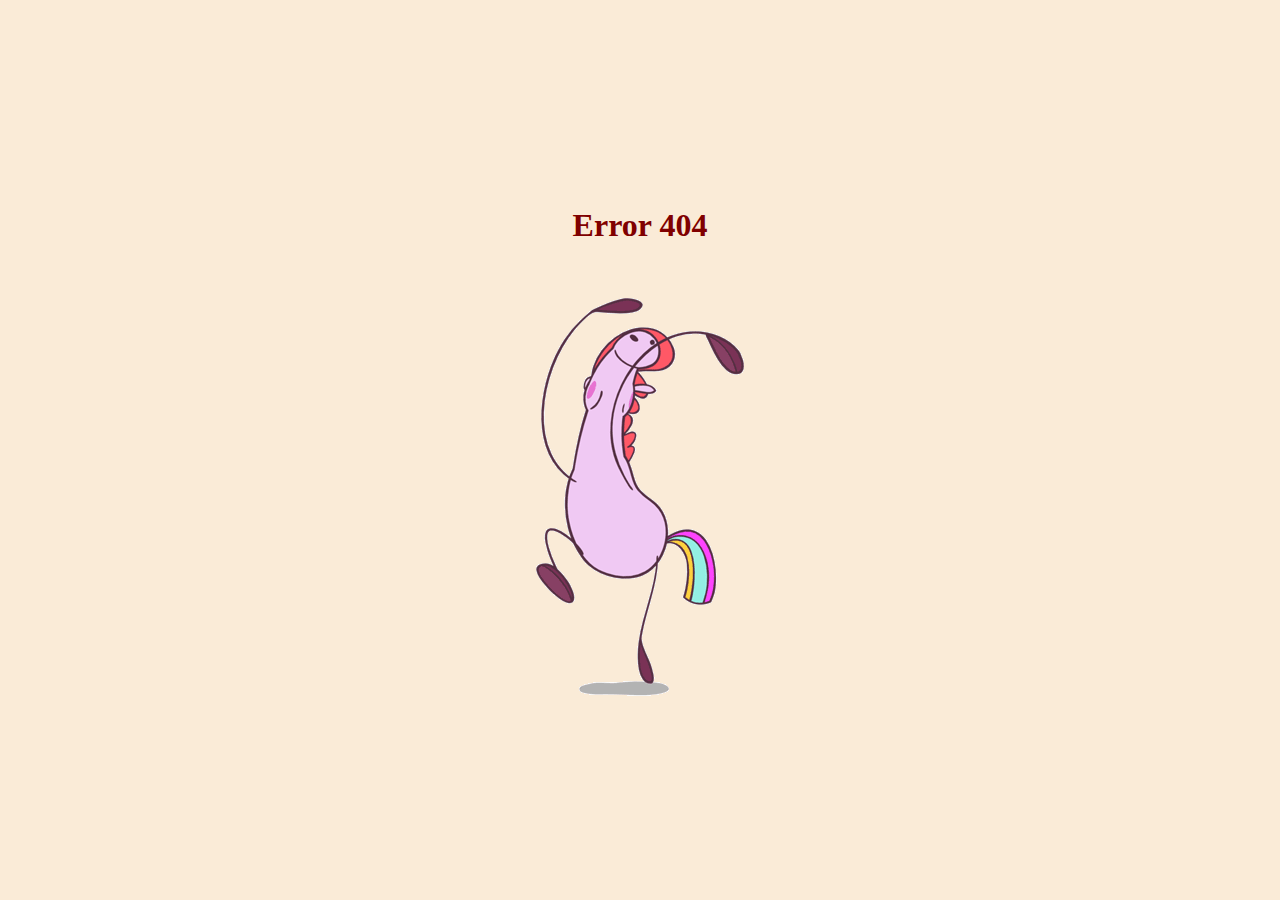
==== sites/error404.html @ 4a8eae67 "Add static site and error-page" ====
<html lang="en">
	<body style="background-color:antiquewhite; color:maroon">
		<div style="display: flex; align-items: center; justify-content: center; height: 100%; flex-direction: column;">
			<div>
				<h1>Error 404</h1>
				
			</div>
			<div> <img src="unicorn.gif"> </div>
		</div>
	</body>
</html>
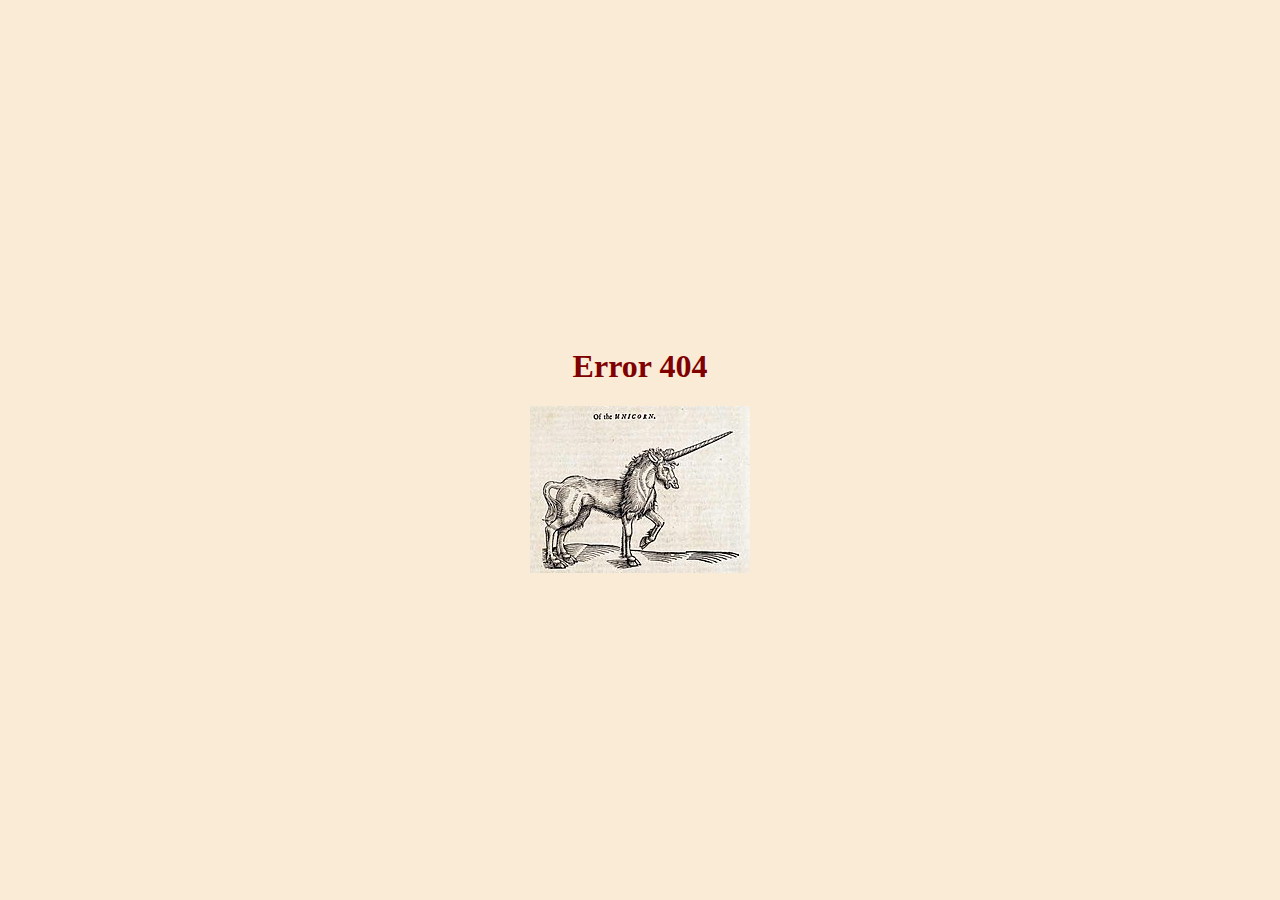
==== commit 8db008cc: "by bj: response class is a mess now" ====
--- a/sites/error404.html
+++ b/sites/error404.html
@@ -5,7 +5,7 @@
 				<h1>Error 404</h1>
 				
 			</div>
-			<div> <img src="unicorn.gif"> </div>
+			<div> <img src="unicorn.jpg"> </div>
 		</div>
 	</body>
 </html>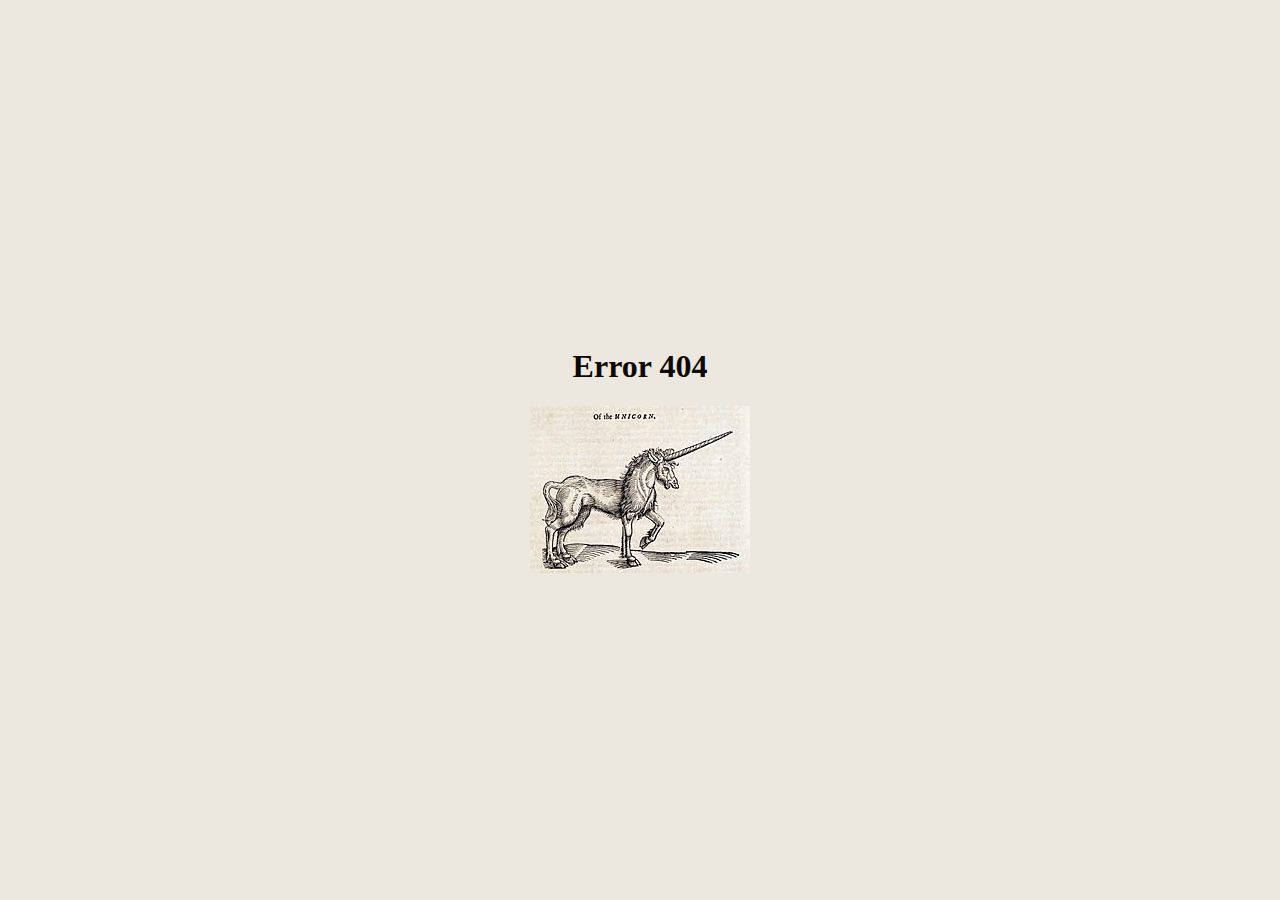
==== commit 38892086: "by bj: same but prettier" ====
--- a/sites/error404.html
+++ b/sites/error404.html
@@ -1,5 +1,5 @@
 <html lang="en">
-	<body style="background-color:antiquewhite; color:maroon">
+	<body style="background-color:#ece8df; color:#0e0803">
 		<div style="display: flex; align-items: center; justify-content: center; height: 100%; flex-direction: column;">
 			<div>
 				<h1>Error 404</h1>
